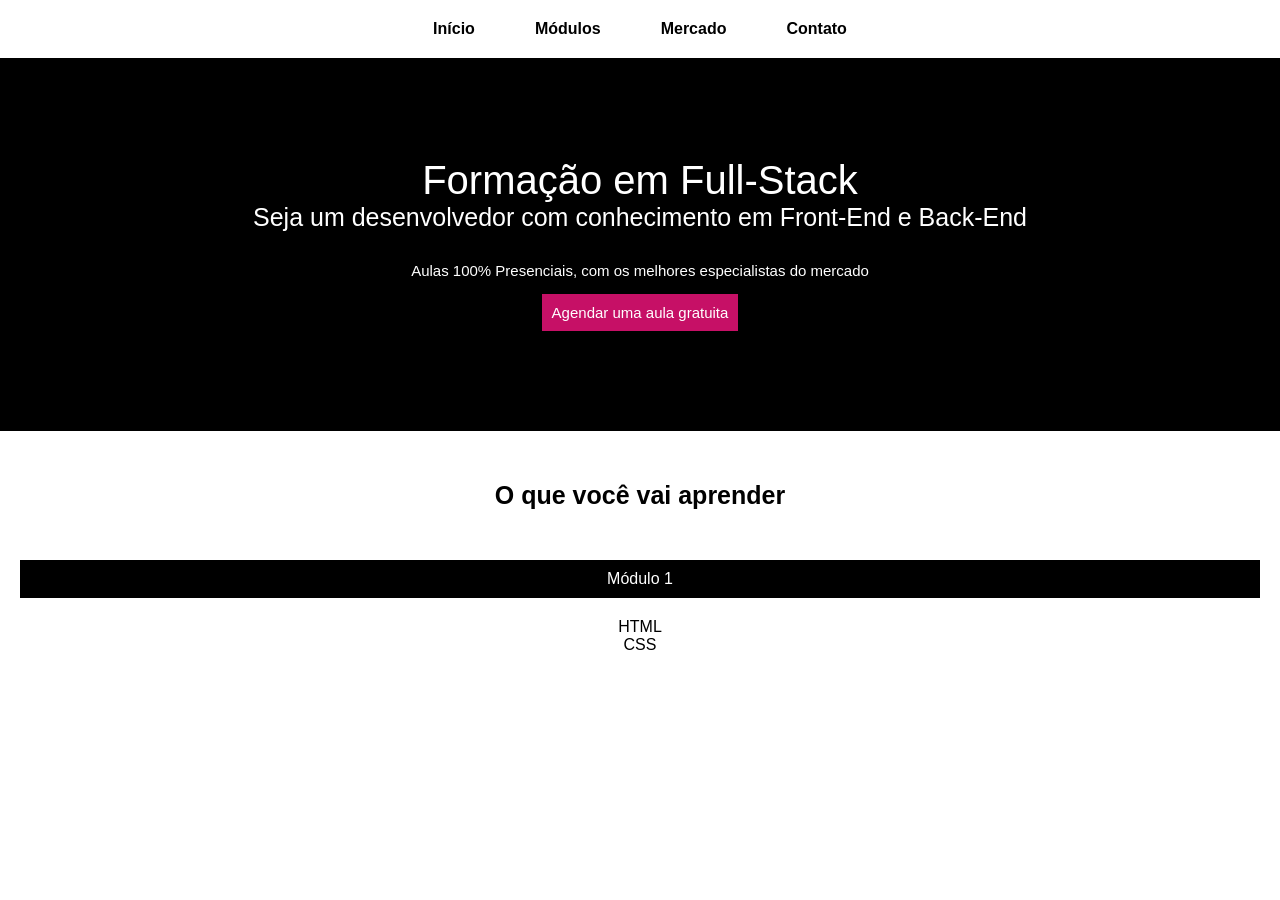
==== Project_LandPage/index.html @ 0e1686b7 "LandPage1" ====
<!DOCTYPE html>
<html lang="en">

<head>
    <link rel="stylesheet" href="style.css">
    <meta charset="UTF-8">
    <meta name="viewport" content="width=device-width, initial-scale=1.0">
    <title>Landpage</title>
</head>

<body>
    <header>
        <nav>
            <ul class="cabecalho">
                <li>
                    <a href="#">Início</a>
                </li>

                <li>
                    <a href="#">Módulos</a>
                </li>

                <li>
                    <a href="#">Mercado</a>
                </li>

                <li>
                    <a href="#">Contato</a>
                </li>

            </ul>
        </nav>
    </header>

    <main>
        <section class="informations">
            <h1 class="formation">Formação em Full-Stack</h1>
            <p class="ptop">Seja um desenvolvedor com conhecimento em Front-End e Back-End</p>
            <p class="pbottom">Aulas 100% Presenciais, com os melhores especialistas do mercado</p>
            <div class="agendar">
                <p>Agendar uma aula gratuita</p>
            </div>
        </section>

        <section class="about">
            <div class="title">
                <h1>O que você vai aprender</h1>
            </div>
            <div class="module">
                <p>Módulo 1</p>
            </div>

            <ul>
                <li>HTML</li>
                <li>CSS</li>
                <li></li>
                <li></li>
            </ul>
        </section>

    </main>
</body>

</html>
---- Project_LandPage/style.css ----
* {
    margin: 0;
    padding: 0;
    box-sizing: border-box;
    font-family: 'Franklin Gothic Medium', 'Arial Narrow', Arial, sans-serif
}

header {
    padding: 20px;
}

header nav .cabecalho {
    display: flex;
    align-items: center;
    justify-content: center;
    list-style: none;
}

header nav .cabecalho a {
    text-decoration: none;
    color: black;
    font-weight: 700;
    padding: 20px 30px;
    border-radius: 10px;
}

header nav .cabecalho a:hover {
    background-color: #C61066;
    color: white;
}

.informations {
    display: flex;
    flex-direction: column;
    padding: 100px;
    align-items: center;
    justify-content: center;
    background-color: black;
    color: white;
}

.informations h1 {
    font-weight: 200;
    font-size: 40px;
}

.informations .ptop {
    font-size: 25px;
    font-weight: 100;
    margin-bottom: 30px;
}

.informations .pbottom {
    font-size: 15px;
    font-weight: 100;
    margin-bottom: 15px;
}

.informations .agendar {
    background-color: #C61066;
    padding: 10px;
    font-size: 15px;
    font-weight: 100;
}

.about {
    display: flex;
    flex-direction: column;
}

.about .title {
    display: flex;
    align-items: center;
    justify-content: center;
    padding: 50px;
}

.about .title h1 {
    font-weight: ;
    font-size: 25px;
}

.about .module {
    display: flex;
    justify-content: center;
    background-color: black;
    margin: 0 20px;
    padding: 10px;
    color: white;
    margin-bottom: 20px;
}

.about ul{
    display: flex;
    flex-direction: column;
    justify-content: center;
    align-items: center;
    list-style: none;
}
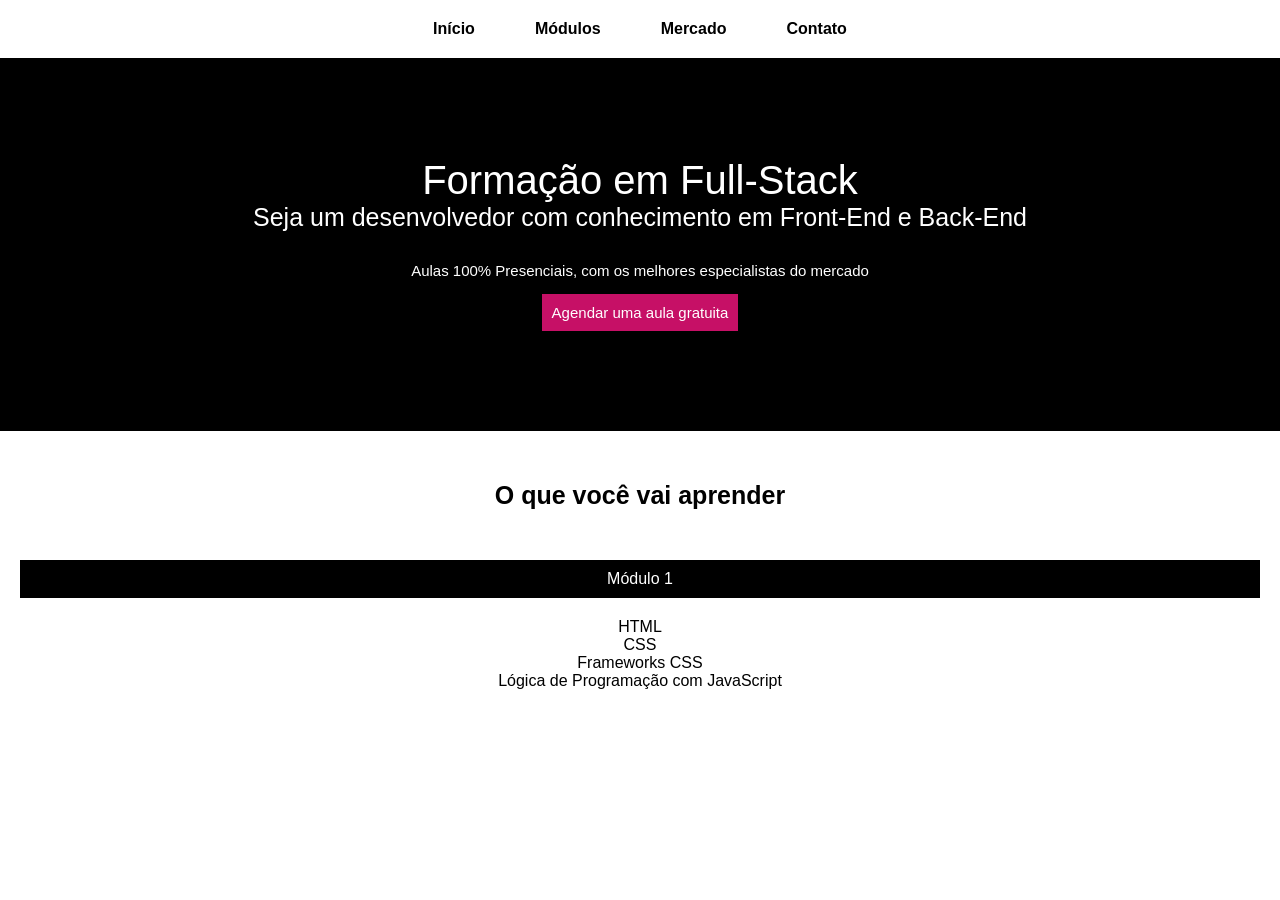
==== commit defb46e5: "LandPage2" ====
--- a/Project_LandPage/index.html
+++ b/Project_LandPage/index.html
@@ -37,9 +37,7 @@
             <h1 class="formation">Formação em Full-Stack</h1>
             <p class="ptop">Seja um desenvolvedor com conhecimento em Front-End e Back-End</p>
             <p class="pbottom">Aulas 100% Presenciais, com os melhores especialistas do mercado</p>
-            <div class="agendar">
-                <p>Agendar uma aula gratuita</p>
-            </div>
+            <a href="" class="agendar">Agendar uma aula gratuita</a>
         </section>
 
         <section class="about">
@@ -53,8 +51,8 @@
             <ul>
                 <li>HTML</li>
                 <li>CSS</li>
-                <li></li>
-                <li></li>
+                <li>Frameworks CSS</li>
+                <li>Lógica de Programação com JavaScript</li>
             </ul>
         </section>
 
--- a/Project_LandPage/style.css
+++ b/Project_LandPage/style.css
@@ -61,6 +61,8 @@
     padding: 10px;
     font-size: 15px;
     font-weight: 100;
+    text-decoration: none;
+    color: white;
 }
 
 .about {
@@ -90,7 +92,7 @@
     margin-bottom: 20px;
 }
 
-.about ul{
+.about ul {
     display: flex;
     flex-direction: column;
     justify-content: center;
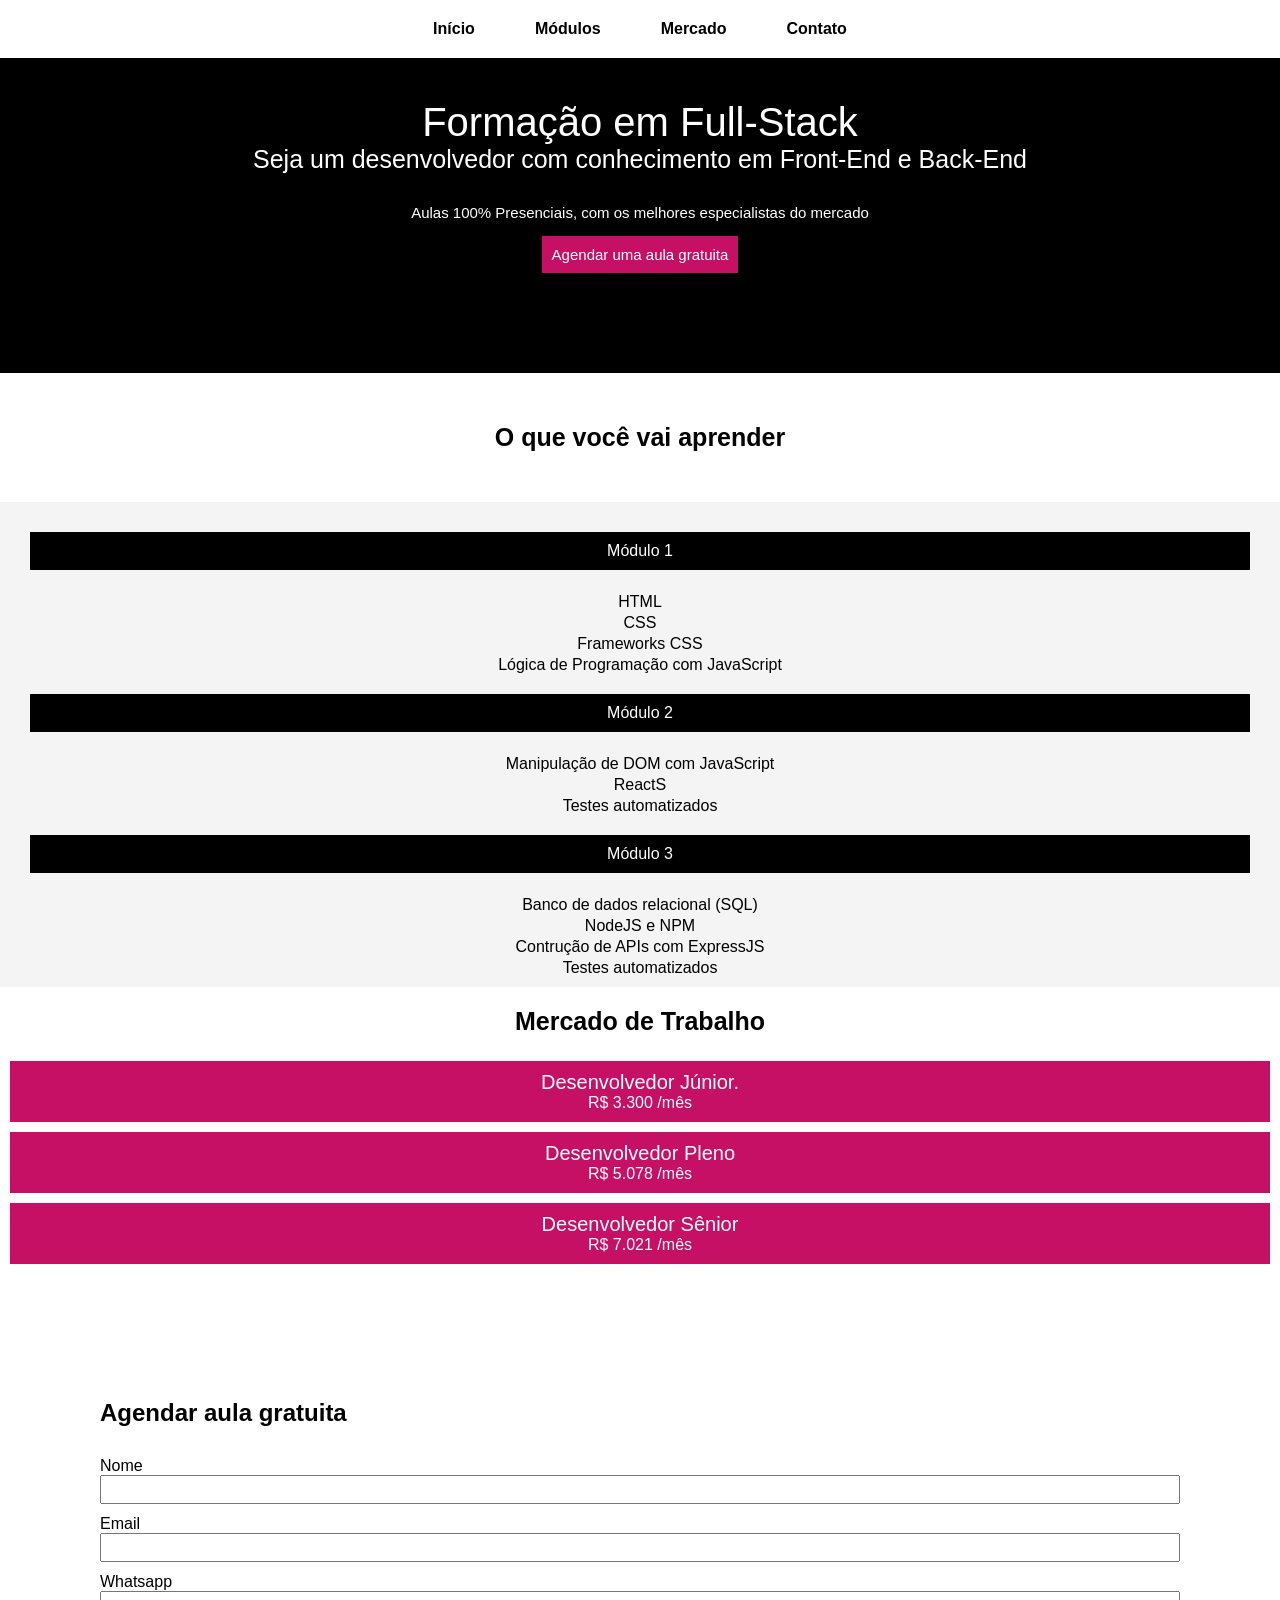
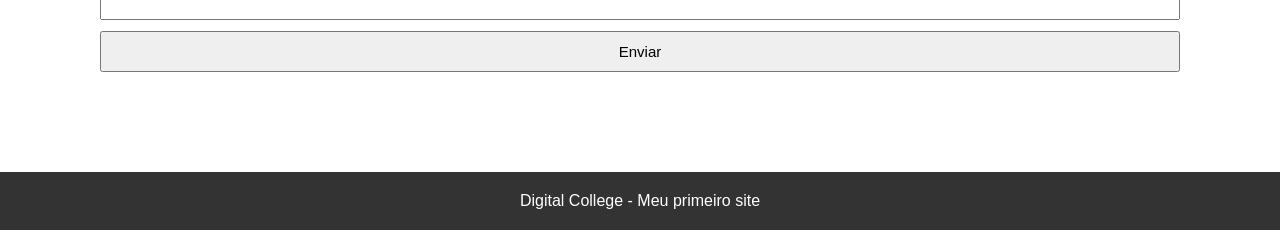
==== commit a78d0002: "Continuação" ====
--- a/Project_LandPage/index.html
+++ b/Project_LandPage/index.html
@@ -44,19 +44,76 @@
             <div class="title">
                 <h1>O que você vai aprender</h1>
             </div>
-            <div class="module">
-                <p>Módulo 1</p>
+            <div class="modules">
+                <div class="module">
+                    <p>Módulo 1</p>
+                </div>
+
+                <ul>
+                    <li>HTML</li>
+                    <li>CSS</li>
+                    <li>Frameworks CSS</li>
+                    <li>Lógica de Programação com JavaScript</li>
+                </ul>
+
+                <div class="module">
+                    <p>Módulo 2</p>
+                </div>
+
+                <ul>
+                    <li>Manipulação de DOM com JavaScript</li>
+                    <li>ReactS</li>
+                    <li>Testes automatizados</li>
+                </ul>
+
+                <div class="module">
+                    <p>Módulo 3</p>
+                </div>
+
+                <ul>
+                    <li>Banco de dados relacional (SQL)</li>
+                    <li>NodeJS e NPM</li>
+                    <li>Contrução de APIs com ExpressJS</li>
+                    <li>Testes automatizados</li>
+                </ul>
             </div>
 
-            <ul>
-                <li>HTML</li>
-                <li>CSS</li>
-                <li>Frameworks CSS</li>
-                <li>Lógica de Programação com JavaScript</li>
-            </ul>
         </section>
 
+        <section class="job">
+            <h1>Mercado de Trabalho</h1>
+            <div class="class-job">
+                <h2>Desenvolvedor Júnior.</h2>
+                <p>R$ 3.300 /mês</p>
+            </div>
+            <div class="class-job">
+                <h2>Desenvolvedor Pleno</h2>
+                <p>R$ 5.078 /mês</p>
+            </div>
+            <div class="class-job">
+                <h2>Desenvolvedor Sênior</h2>
+                <p>R$ 7.021 /mês</p>
+            </div>
+        </section>
+
+        <section class="schedule">
+            <h1>Agendar aula gratuita</h1>
+            <h2>Nome</h2>
+            <input type="text" name="" id="">
+            <h2>Email</h2>
+            <input type="text" name="" id="">
+            <h2>Whatsapp</h2>
+            <input type="text" name="" id="">
+
+            <button>Enviar</button>
+        </section>
     </main>
+
+    <footer>
+        <div>
+            <h1>Digital College - Meu primeiro site</h1>
+        </div>
+    </footer>
 </body>
 
 </html>
--- a/Project_LandPage/style.css
+++ b/Project_LandPage/style.css
@@ -7,6 +7,12 @@
 
 header {
     padding: 20px;
+    position: fixed;
+    top: 0;
+    display: flex;
+    justify-content: center;
+    width: 100%;
+    background-color: white;
 }
 
 header nav .cabecalho {
@@ -65,6 +71,12 @@
     color: white;
 }
 
+.informations .agendar:hover {
+    padding: 12px;
+    font-size: 16px;
+    transition: 500ms;
+}
+
 .about {
     display: flex;
     flex-direction: column;
@@ -78,24 +90,115 @@
 }
 
 .about .title h1 {
-    font-weight: ;
+    font-weight: 700;
     font-size: 25px;
 }
 
-.about .module {
+.about .modules {
+    background-color: #F4F4F4;
+    padding: 10px;
+}
+
+.about .modules .module {
     display: flex;
     justify-content: center;
     background-color: black;
+    margin: 20px;
+    padding: 10px;
+    color: white;
+}
+
+
+.about ul {
+    display: flex;
+    flex-direction: column;
+    justify-content: center;
+    align-items: center;
+    list-style: none;
+}
+
+.about ul li {
+    margin-top: 3px;
+}
+
+.about ul li:hover {
+    font-size: 17px;
+}
+
+.job {
+    text-align: center;
+    display: flex;
+    flex-direction: column;
+}
+
+.job h1 {
+    font-weight: 700;
+    font-size: 25px;
+    padding: 20px;
+}
+
+.job .class-job {
+    display: flex;
+    flex-direction: column;
+    align-items: center;
+    justify-content: center;
+    background-color: #C61066;
     margin: 0 20px;
     padding: 10px;
     color: white;
-    margin-bottom: 20px;
-}
-
-.about ul {
-    display: flex;
-    flex-direction: column;
-    justify-content: center;
-    align-items: center;
-    list-style: none;
+    margin: 5px 10px;
+}
+
+.job .class-job h2 {
+    font-size: 20px;
+    font-weight: 300;
+}
+
+.job .class-job p {
+    font-weight: 300;
+}
+
+.schedule {
+    padding: 100px 100px;
+}
+
+.schedule h1 {
+    font-size: 24px;
+    font-weight: 600;
+    font-family: Arial, Helvetica, sans-serif;
+    padding: 30px 0px;
+}
+
+.schedule h2 {
+    font-size: 16px;
+    font-weight: 100;
+    font-family: Arial;
+}
+
+.schedule input {
+    width: 100%;
+    padding: 5px;
+    margin-bottom: 11px;
+}
+
+.schedule button {
+    width: 100%;
+    padding: 10px;
+    font-size: 15px;
+    font-weight: lighter;
+}
+
+footer div {
+    background-color: #333333;
+    display: flex;
+    justify-content: center;
+
+}
+
+footer div h1 {
+    font-size: 16px;
+    font-family: Arial, Helvetica, sans-serif;
+    color: white;
+    font-weight: lighter;
+    padding: 20px;
 }
